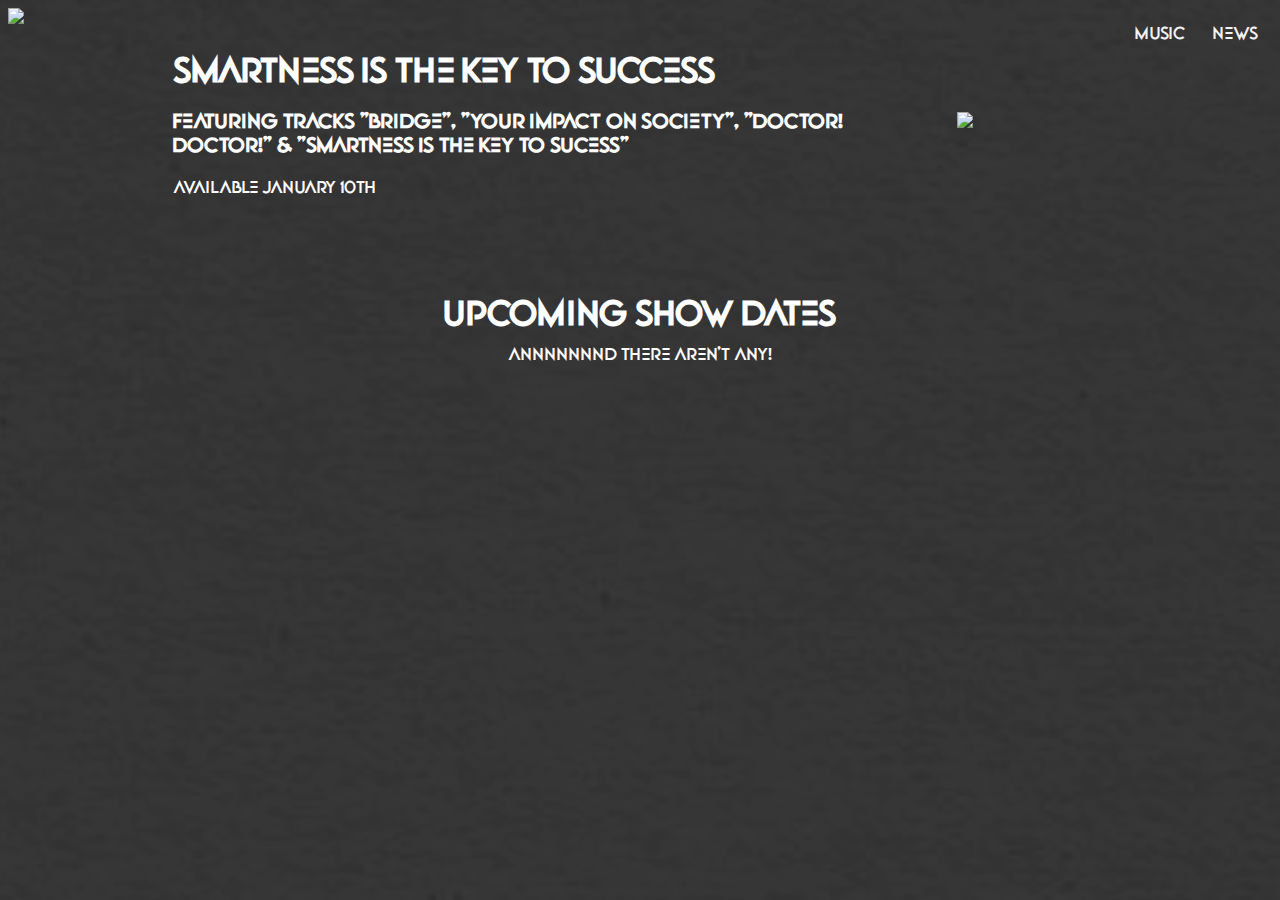
==== index.html @ 4e11e16e "Add files via upload" ====
<!DOCTYPE html>
<html>
<head>
  <link rel="stylesheet" href="styles.css">
  <title>The Coffee</title>
</head>
<body>

  <div id="navbar">
    <img src="https://docs.google.com/drawings/d/e/2PACX-1vToeFcTCtk3qgXzif6MKUlVJmbF2_MFW3rvlLR0YvM5zlSg_8X6igG_zj7OxLXiqQAObKjZKTShSspr/pub?w=361&amp;h=54" id="logo"  />
    
    <a href="#news">News</a>
    <a href="music.html">Music</a>
  </div>

  <div class="container">
    <div class="text-section">
        <h1>Smartness Is The Key To Success</h1>
        <h3>Featuring tracks "Bridge", "Your Impact On Society", "Doctor! Doctor!" & "Smartness Is The Key To Sucess"</h3>
        <p>Available January 10th</p>
    </div>
    <div class="image-section">
        <img src="https://docs.google.com/drawings/d/e/2PACX-1vQXOFJDREynB3iBsp_8C7wePPIZSF1g6ho7xykaDnshDFLKotDebAbtC8TkMkqo6pqH4VYOUP5H5oWc/pub?w=278&amp;h=280">
    </div>
</div>

&nbsp;
&nbsp;

<div class="container">
  <div class="text-section">
      <h1 style="text-align: center">Upcoming show dates</h1>
      <p style="text-align: center">annnnnnnd there aren't any!</p>
  </div>

</body>
</html>
---- styles.css ----
body {
  background-image: url(Untitled15_20241003131233.png);
}

@font-face { font-family: Modern Age; src: url('Modern\ Age.ttf'); } 

h1 {
  font-family: Modern Age;
  color: white;
}

h2 {
  font-family: Modern Age;
  color: white;
}

h3 {
  font-family: Modern Age;
  color: white;
}

p {
  font-family: Modern Age;
  color: white;
}
      
.text {
        display: inline-block;
        vertical-align: top;
      }

#navbar {
  position: sticky;
  background-color: #333;
}

#navbar a {
  float: right;
  display: block;
  color: #f2f2f2;
  text-align: center;
  padding: 14px;
  text-decoration: none;
  font-family: Modern Age
}

.content {
  padding: 16px;
}

        .container {
            display: flex;
            align-items: center;
            gap: 20px;
            max-width: 800px;
            margin: auto;
            padding: 20px;
        }
        .text-section {
            flex: 1;
        }
        .text-section h1 {
            margin-bottom: 10px;
        }
        .text-section p {
            margin-top: 0;
        }
        .image-section img {
            max-width: 600px;
            box-shadow: 0 8px 12px rgba(0, 0, 0, 0.1);
            float: right;
        }

        #logo { 
          float: left;
          max-width: 200px; 
        }
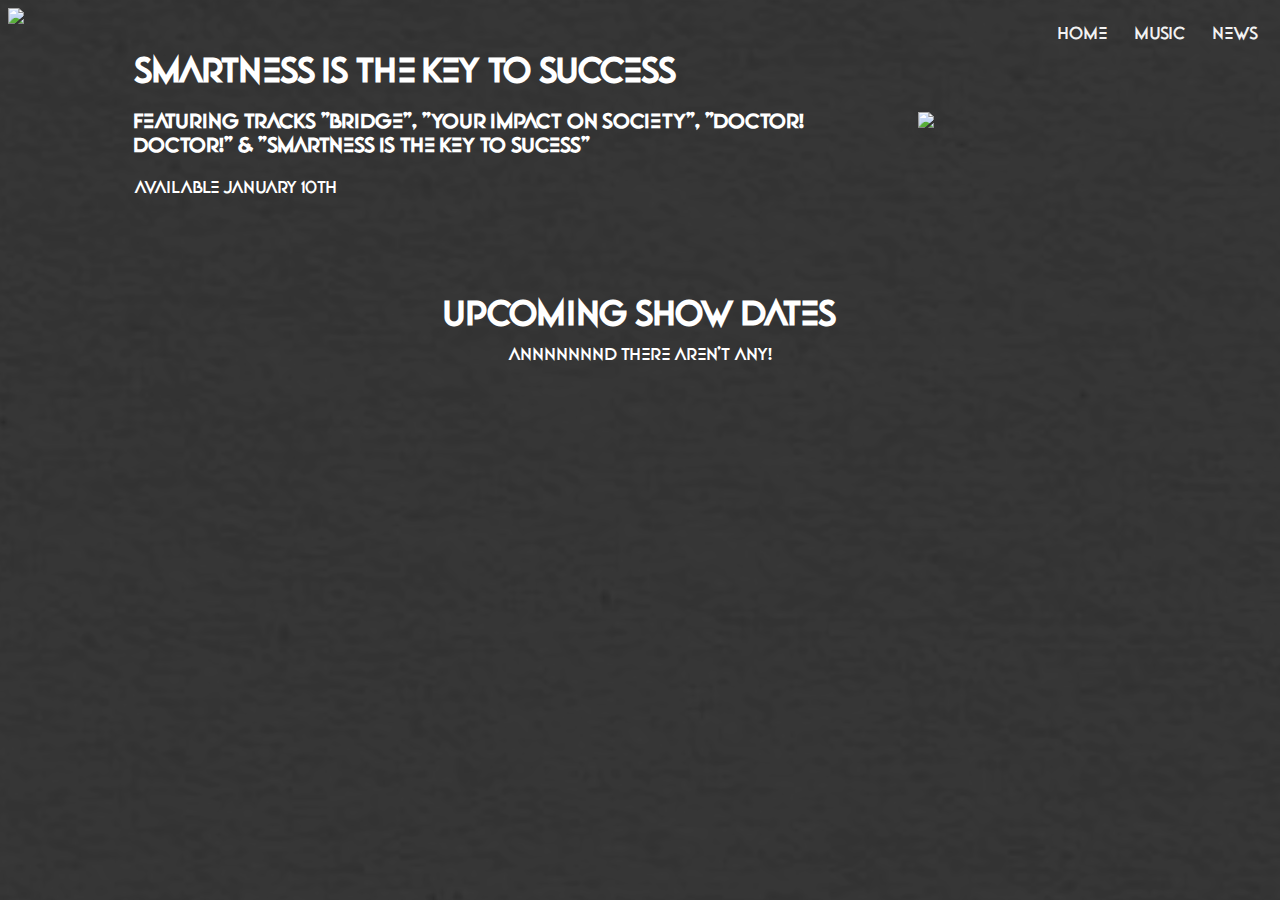
==== commit 8c5ee9d5: "Update index.html" ====
--- a/index.html
+++ b/index.html
@@ -9,8 +9,9 @@
   <div id="navbar">
     <img src="https://docs.google.com/drawings/d/e/2PACX-1vToeFcTCtk3qgXzif6MKUlVJmbF2_MFW3rvlLR0YvM5zlSg_8X6igG_zj7OxLXiqQAObKjZKTShSspr/pub?w=361&amp;h=54" id="logo"  />
     
-    <a href="#news">News</a>
+    <a href="news.html">News</a>
     <a href="music.html">Music</a>
+    <a href="home.html">Home</a>
   </div>
 
   <div class="container">
@@ -34,4 +35,4 @@
   </div>
 
 </body>
-</html>+</html>
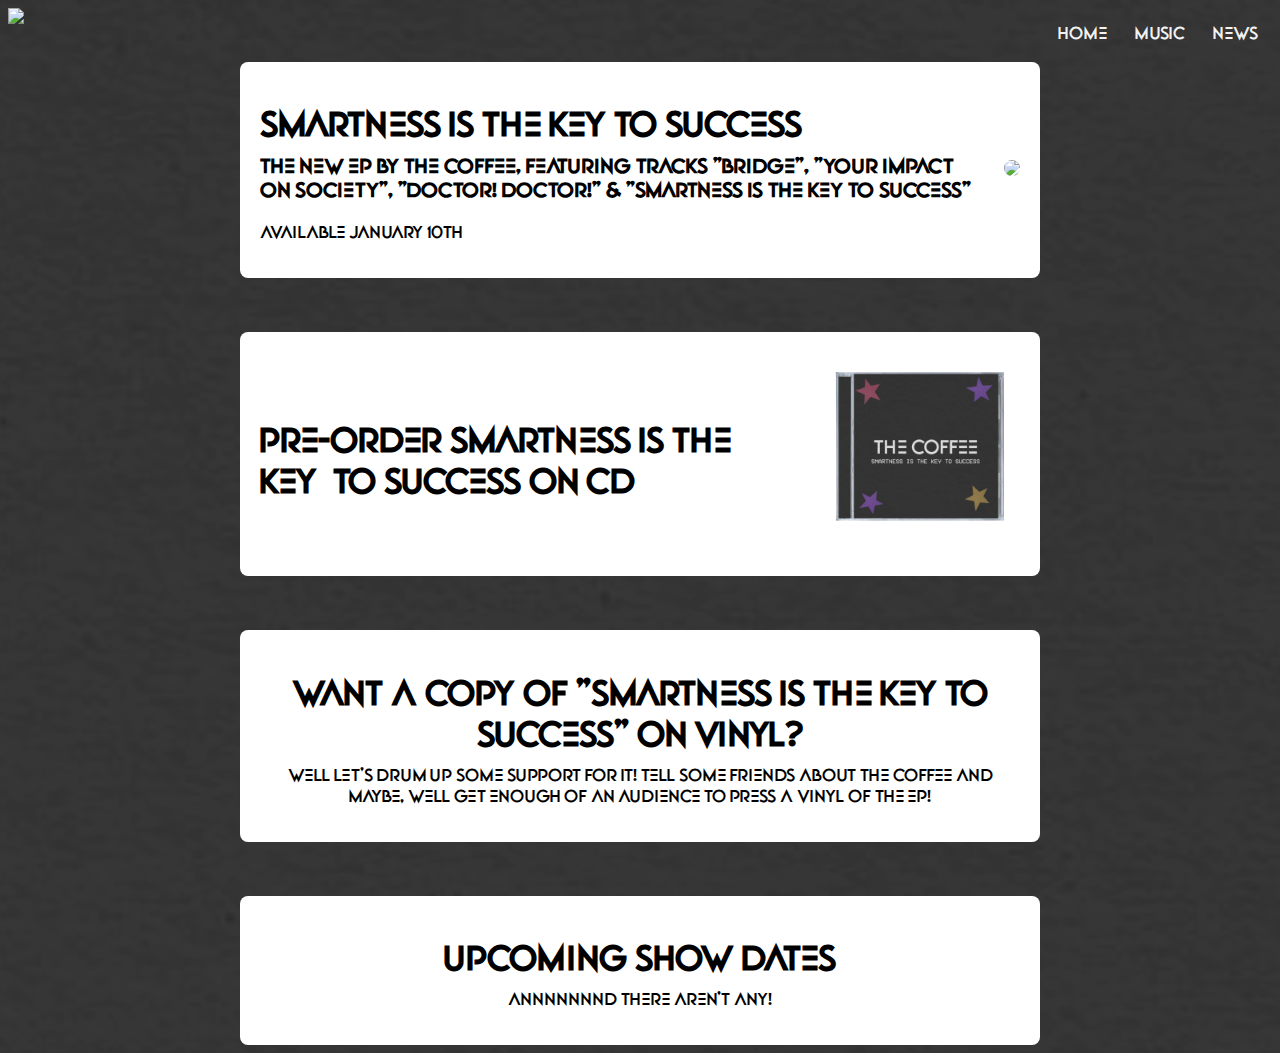
==== commit 62ccca81: "Add files via upload" ====
--- a/index.html
+++ b/index.html
@@ -11,28 +11,42 @@
     
     <a href="news.html">News</a>
     <a href="music.html">Music</a>
-    <a href="home.html">Home</a>
+    <a href="index.html">Home</a>
   </div>
-
-  <div class="container">
+ 
+  <br><br><br><div class="section2">
     <div class="text-section">
         <h1>Smartness Is The Key To Success</h1>
-        <h3>Featuring tracks "Bridge", "Your Impact On Society", "Doctor! Doctor!" & "Smartness Is The Key To Sucess"</h3>
+        <h3>The new EP by The Coffee, featuring tracks "Bridge", "Your Impact On Society", "Doctor! Doctor!" & "Smartness Is The Key To Success"</h3>
         <p>Available January 10th</p>
     </div>
     <div class="image-section">
-        <img src="https://docs.google.com/drawings/d/e/2PACX-1vQXOFJDREynB3iBsp_8C7wePPIZSF1g6ho7xykaDnshDFLKotDebAbtC8TkMkqo6pqH4VYOUP5H5oWc/pub?w=278&amp;h=280">
+      <a href="https://thecoffeemusic.bandcamp.com/album/smartness-is-the-key-to-success"><img src="https://docs.google.com/drawings/d/e/2PACX-1vQXOFJDREynB3iBsp_8C7wePPIZSF1g6ho7xykaDnshDFLKotDebAbtC8TkMkqo6pqH4VYOUP5H5oWc/pub?w=278&amp;h=280"></a>
+    </div>
     </div>
 </div>
 
-&nbsp;
-&nbsp;
+<br><br><br><div class="section2">
+  <div class="text-section">
+      <h1>Pre-order Smartness Is The Key&nbsp; To Success on CD</h1>
+  </div>
+  <div class="image-section">
+    <a href="https://thecoffeemusic.bandcamp.com/album/smartness-is-the-key-to-success"><img src="CD Preview.png"></a>
+  </div>
+</div>
 
-<div class="container">
+<br><br><br><div class="section2">
+<div class="text-section">
+<h1 style="text-align: center">Want a copy of "Smartness Is The Key To Success" on vinyl?</h1>
+<p style="text-align: center">Well let's drum up some support for it! Tell some friends about The Coffee and maybe, well get enough of an audience to press a vinyl of the EP!</p>
+</div>
+</div>
+
+<br><br><br><div class="section2">
   <div class="text-section">
       <h1 style="text-align: center">Upcoming show dates</h1>
       <p style="text-align: center">annnnnnnd there aren't any!</p>
   </div>
 
 </body>
-</html>
+</html>--- a/styles.css
+++ b/styles.css
@@ -67,11 +67,54 @@
         }
         .image-section img {
             max-width: 600px;
-            box-shadow: 0 8px 12px rgba(0, 0, 0, 0.1);
             float: right;
         }
 
         #logo { 
           float: left;
           max-width: 200px; 
-        }+        }
+
+        .center {
+          display: block;
+          margin-left: auto;
+          margin-right: auto;
+          width: 50%;
+        }
+
+        .section2 {
+          display: flex;
+          align-items: center;
+          gap: 20px;
+          max-width: 800px;
+          margin: auto;
+          background: #fff;
+          padding: 20px;
+          border-radius: 8px;
+          box-sizing: border-box;
+      }
+      .section2 {
+          flex: 1;
+      }
+      .section2 h1 {
+          margin-bottom: 10px;
+          color: #000000;
+      }
+      
+      .section2 h3 {
+        margin-top: 0;
+        color: #000000;
+      }
+
+      .section2 p {
+          margin-top: 0;
+          color: #000000;
+      }
+      .section2 a {
+          display: inline-block;
+      }
+      .section2 img {
+          max-width: 200px;
+          border-radius: 8px;
+          display: block;
+      }